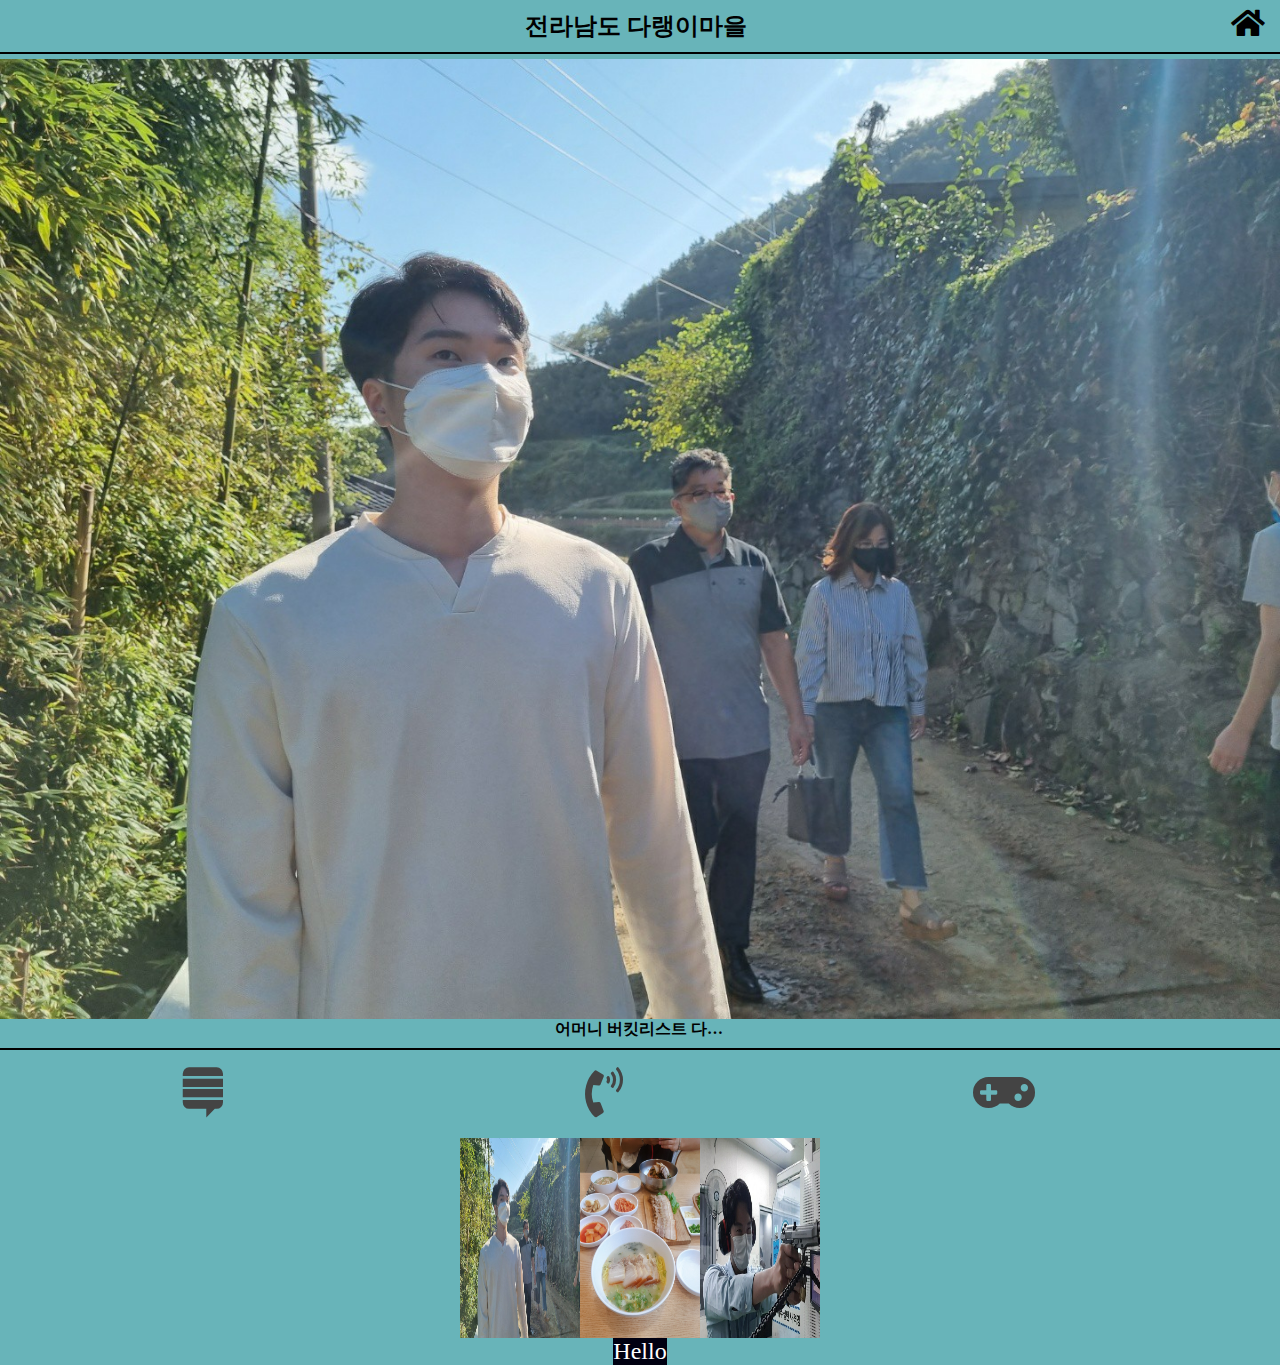
==== gallery-1.html @ 06275321 "Add files via upload" ====
<!DOCTYPE html>
<html lang="ko">
<head>
    <meta charset="UTF-8">
    <meta http-equiv="X-UA-Compatible" content="IE=edge">
    <meta name="viewport" content="width=device-width, initial-scale=1.0">
    <title>히히 프로필 발사</title>
    <!-- FontAwsome -->
    <link rel="stylesheet" href="https://cdnjs.cloudflare.com/ajax/libs/font-awesome/5.15.4/css/all.min.css" integrity="sha512-1ycn6IcaQQ40/MKBW2W4Rhis/DbILU74C1vSrLJxCq57o941Ym01SwNsOMqvEBFlcgUa6xLiPY/NS5R+E6ztJQ==" crossorigin="anonymous" referrerpolicy="no-referrer" />
    <!-- css:reset -->
    <link rel="stylesheet" href="/css/reset.css">
    <!-- 기본css -->
    <link rel="stylesheet" href="/css/default.css">
    <!-- 문서css -->
    <link rel="stylesheet" href="/css/gallery.css">
    <!-- 통합js -->
    <script src="/js/default.js"></script>
</head>
<body>
    <div class="wrap">
        <div class="container">
            <div class="line">
                <h2>전라남도 다랭이마을</h2>
                <a href="/index.html"><i class="fas fa-home"></i></a>
            </div>
            <div class="main-img"><img src="/images/gallery-1.jpg" alt="갤러리 이미지"></div>
            <p>어머니 버킷리스트 다랭이마을 가보기 <br>남자친구랑 못가고 아들들이랑 가서 아쉬웠다고합니다 (옆에 아빠)</p>
            <div class="line"></div>
            <ul>
                <li onclick="Chat()";><i class="fab fa-stack-exchange"></i></li>
                <li id="Phone" onclick="Phone()";><i class="fas fa-phone-volume"></i></li>
                <li><a href="https://www.op.gg/summoner/userName=%EB%AC%B8%EB%8F%84%EB%81%BC%EB%A6%AC" target="_blank"><i class="fas fa-gamepad"></i></a></li>
            </ul>
        </div>
        <div class="gallery">
            <ul>
                <li><a href="/gallery-1.html"><img src="/images/gallery-1.jpg" alt="갤러리 이미지1"></a></li>
                <li><a href="/gallery-2.html"><img src="/images/gallery-2.jpg" alt="갤러리 이미지2"></a></li>
                <li><a href="/gallery-3.html"><img src="/images/gallery-3.jpg" alt="갤러리 이미지3"></a></li>
            </ul>
        </div>
        <footer class="footer">
            Hello
        </footer>
    </div>
</body>
</html>
---- css/default.css ----
@charset 'utf-8';
.wrap{
    width:100%;
    height:max-content;
    /* display: grid; */
    background-color: rgb(104, 180, 185);
    /* grid-template-columns: (12,1fr); */
    gap:12px;
    place-items: center;
    overflow: hidden;
}
.line{
    margin-bottom: 5px;
    text-align: center;
    border-bottom: 2px solid rgb(0, 0, 0);
}
.line h2{
    font-weight: 700;
    margin:0 0 0 40px;
    display:inline-block;
    /* grid-area:1/2/2/13; */
    font-size:200%;
    text-shadow: rgb(0, 0, 0);
}
.line i{
    margin:8px 15px 0 0;
    float:right;
    /* grid-area: 1/1/2/2; */
    font-size:30px;
    cursor: pointer;
}
.container ul{
    margin: 15px 0;
}
.container ul li{
    display:inline-block;
    width:31%;
    font-size:50px;
    /* justify-content: space-between; */
    color: #444;
    transition:0.3s;
    text-align: center;
}
.container ul li:hover{
    color: #000;
    font-size:65px;
}
.container ul li:first-child{
    margin-left: 5px;
}
.container p {
    font-weight: 700;
}
.gallery ul{
    display:flex;
}
.gallery img{
    width:120px;
    height:140px;
    overflow:hidden;
}
.footer{
    position: relative;
    width: auto;
    background-color: #001;
    color:#fff;
    font-size:24px;
    text-align: center;
}
/* .hide{
    display:none;
} */
---- css/gallery.css ----
@charset 'utf-8';
    .line h2{
        text-align: center;
        font-size:150%;
        padding:10px 0;
    }
    .container p{
        font-size:16px;
        margin:0 auto 10px;
        width:170px;
        height:19px;
        text-align: center;
        white-space: nowrap;
        text-overflow: ellipsis;
        overflow: hidden;
    }
        
    .gallery img{
        width:120px;
        height:200px;
        overflow:hidden;
    }
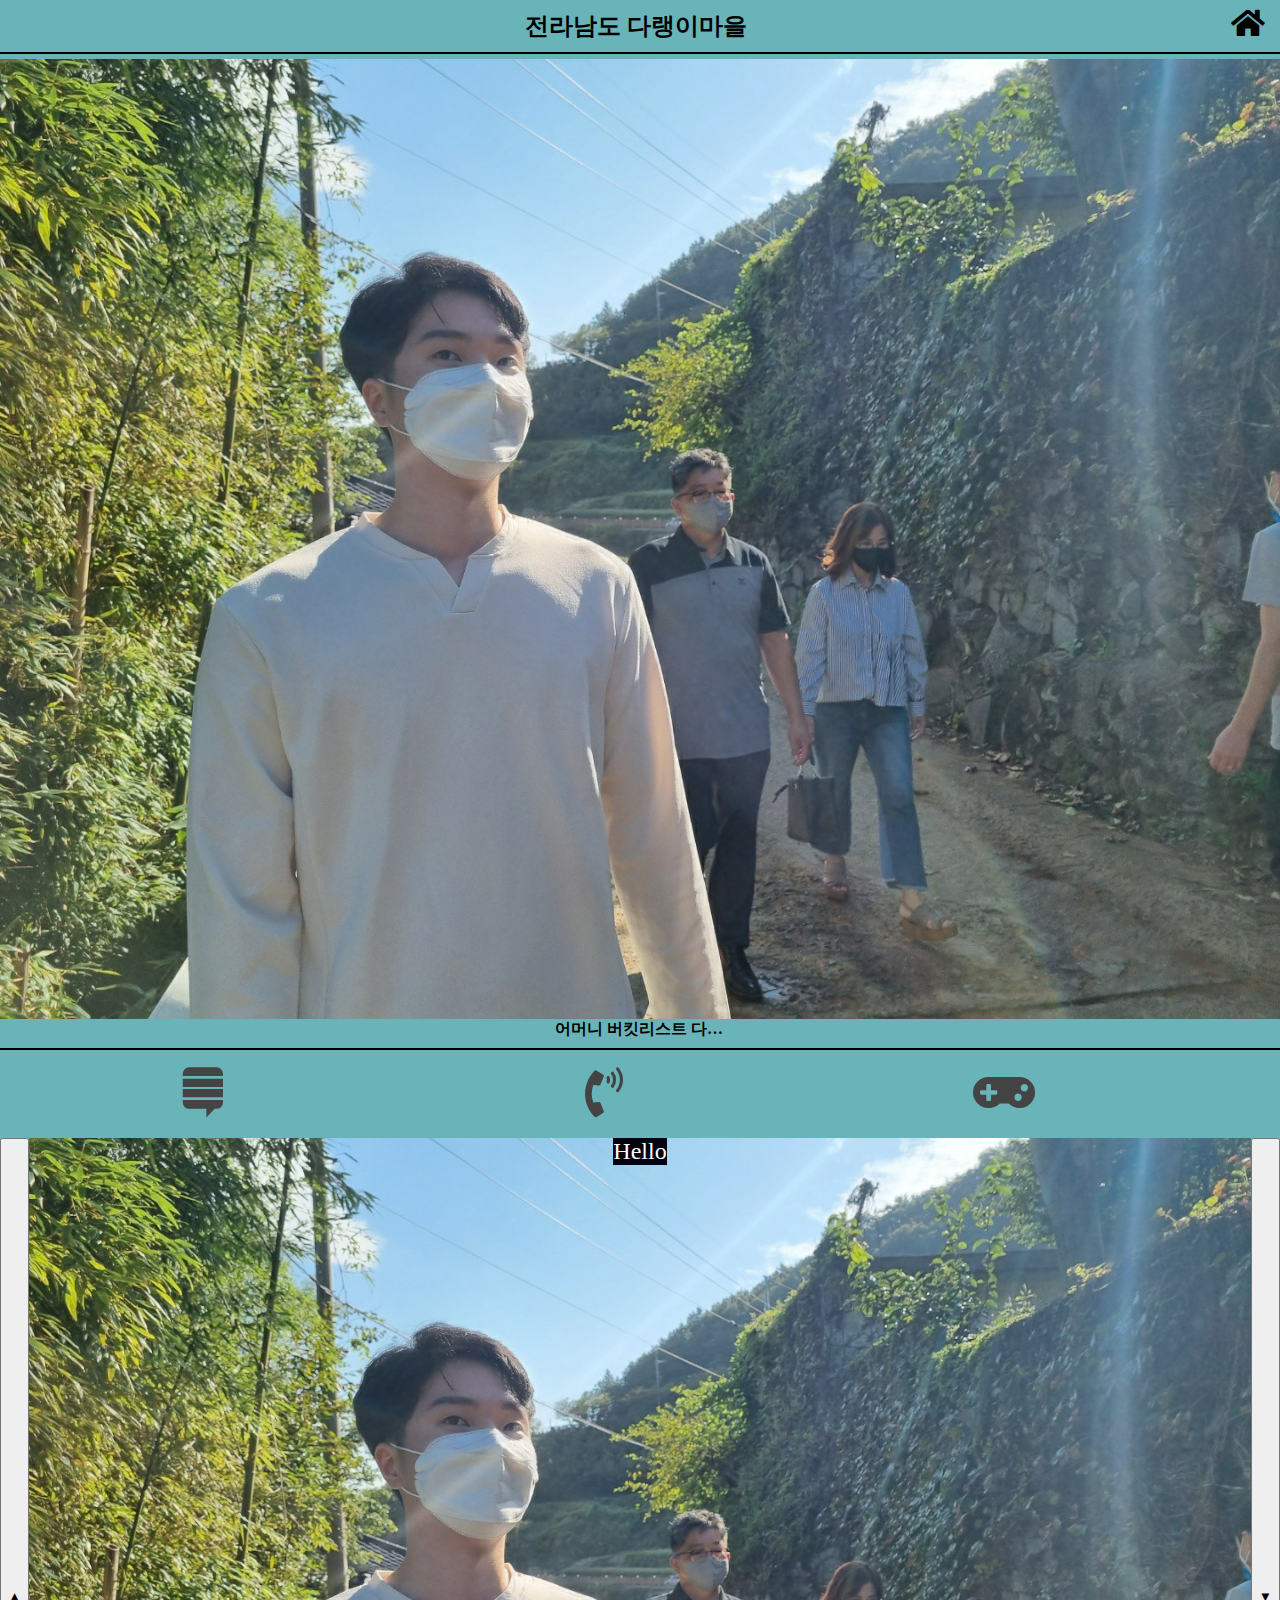
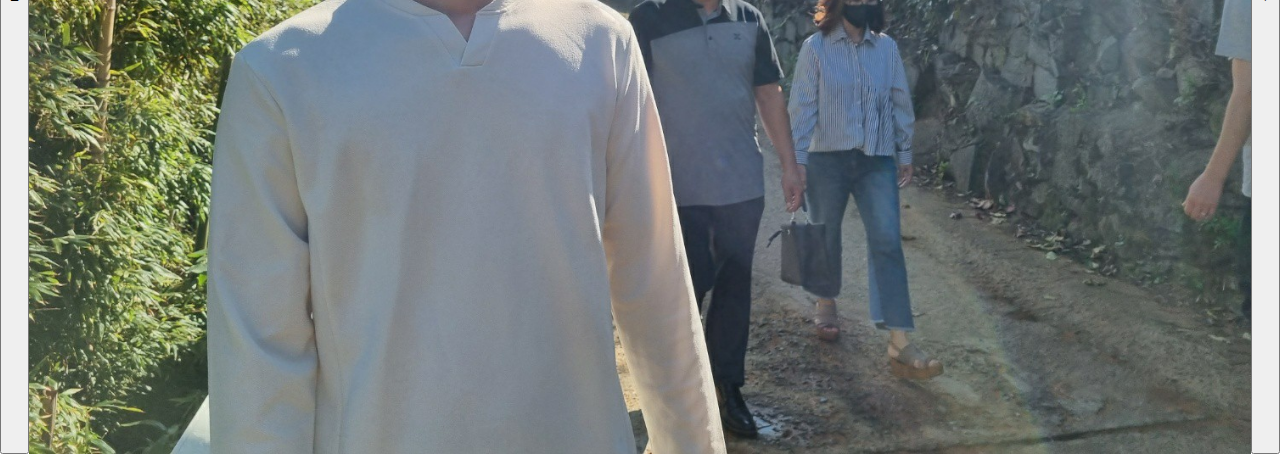
==== commit 99906243: "Add files via upload" ====
--- a/gallery-1.html
+++ b/gallery-1.html
@@ -8,22 +8,22 @@
     <!-- FontAwsome -->
     <link rel="stylesheet" href="https://cdnjs.cloudflare.com/ajax/libs/font-awesome/5.15.4/css/all.min.css" integrity="sha512-1ycn6IcaQQ40/MKBW2W4Rhis/DbILU74C1vSrLJxCq57o941Ym01SwNsOMqvEBFlcgUa6xLiPY/NS5R+E6ztJQ==" crossorigin="anonymous" referrerpolicy="no-referrer" />
     <!-- css:reset -->
-    <link rel="stylesheet" href="/css/reset.css">
+    <link rel="stylesheet" href="./css/reset.css">
     <!-- 기본css -->
-    <link rel="stylesheet" href="/css/default.css">
+    <link rel="stylesheet" href="./css/default.css">
     <!-- 문서css -->
-    <link rel="stylesheet" href="/css/gallery.css">
+    <link rel="stylesheet" href="./css/gallery.css">
     <!-- 통합js -->
-    <script src="/js/default.js"></script>
+    <script src="./js/default.js"></script>
 </head>
 <body>
     <div class="wrap">
         <div class="container">
             <div class="line">
                 <h2>전라남도 다랭이마을</h2>
-                <a href="/index.html"><i class="fas fa-home"></i></a>
+                <a href="./index.html"><i class="fas fa-home"></i></a>
             </div>
-            <div class="main-img"><img src="/images/gallery-1.jpg" alt="갤러리 이미지"></div>
+            <div class="main-img"><img src="./images/gallery-1.jpg" alt="갤러리 이미지"></div>
             <p>어머니 버킷리스트 다랭이마을 가보기 <br>남자친구랑 못가고 아들들이랑 가서 아쉬웠다고합니다 (옆에 아빠)</p>
             <div class="line"></div>
             <ul>
@@ -34,9 +34,11 @@
         </div>
         <div class="gallery">
             <ul>
-                <li><a href="/gallery-1.html"><img src="/images/gallery-1.jpg" alt="갤러리 이미지1"></a></li>
-                <li><a href="/gallery-2.html"><img src="/images/gallery-2.jpg" alt="갤러리 이미지2"></a></li>
-                <li><a href="/gallery-3.html"><img src="/images/gallery-3.jpg" alt="갤러리 이미지3"></a></li>
+                <button onclick="up()">▲</button>
+                <li><a href="./gallery-1.html"><img id="slide01" src="./images/gallery-1.jpg" alt="갤러리 이미지1"></a></li>
+                <li><a href="./gallery-2.html"><img id="slide02" src="./images/gallery-2.jpg" alt="갤러리 이미지2"></a></li>
+                <li><a href="./gallery-3.html"><img id="slide03" src="./images/gallery-3.jpg" alt="갤러리 이미지3"></a></li>
+                <button onclick="down()">▼</button>
             </ul>
         </div>
         <footer class="footer">
--- a/css/default.css
+++ b/css/default.css
@@ -50,14 +50,22 @@
 }
 .container p {
     font-weight: 700;
+    cursor: pointer;
+}
+.gallery{
+    position: absolute;
 }
 .gallery ul{
     display:flex;
 }
 .gallery img{
-    width:120px;
-    height:140px;
-    overflow:hidden;
+    display: none;
+}
+.gallery .active{
+    display: flex;
+}
+.button{
+    position: relative;
 }
 .footer{
     position: relative;
--- a/css/gallery.css
+++ b/css/gallery.css
@@ -16,7 +16,7 @@
     }
         
     .gallery img{
-        width:120px;
-        height:200px;
+        width:100%;
+        height:100%;
         overflow:hidden;
     }